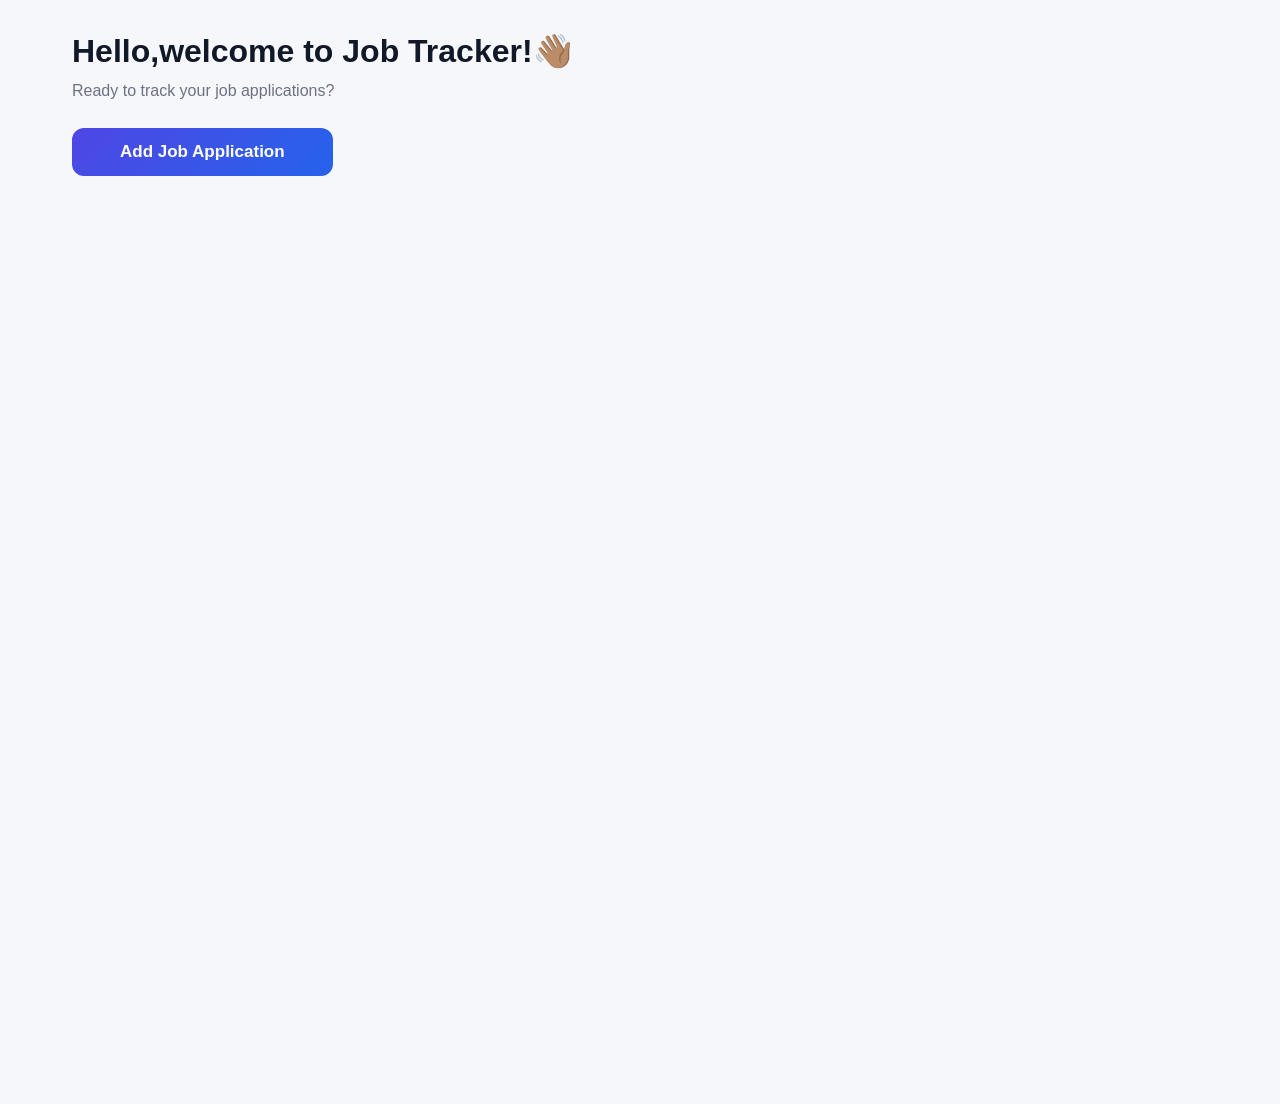
==== index.html @ dcaa2f33 "feat:added job application form" ====
<!DOCTYPE html>
<html>

<head>
  <meta charset="UTF-8">
  <meta name="viewport" content="width=device-width, initial-scale=1">
  <link rel="stylesheet" href="./style.css" />
  <title>Job Tracker App</title>
</head>

<body>
  
  <header>
    <h2>Hello,welcome to Job Tracker!👋🏽</h2>
    <p>Ready to track your job applications?</p>
  </header>
  
<button class="add-job"type="button">Add Job Application</button>
  
  <section class="form-section">
    <form id="form" action="" method="get" accept-charset="utf-8">
      <h3 class="form-title">Add Job Application </h3>
      
      <div class="form-group">
         <label for="name">Company's Name:</label>
      <input type="text" name="name" id="name" value="" required/>
      </div>
      
      <div class="form-group">
       <label for="role">Role:</label>
      <input type="text" name="role" id="role" value="" required/> 
      </div>
     
      <div class="form-group">
         <label for="url">Company's URL:</label>
      <input type="text" name="url" id="url" value="" required/>
      </div>
      
      <div class="form-group">
         <label for="date">Date:</label>
      <input type="text" name="date" id="date" value=Date.now() default=Date.now() required/>
      </div>
      
      <div class="form-group">
        
       <label for="status">Status:</label>
      <select name="status" id="status">Status
      <option default value="applied">Applied</option>
      
       <option value="phone">Phone Screen</option>
        <option value="interview">Interview</option>
         <option value="offer">Offer</option>
          <option value="rejected">Rejected</option>
           <option value="withdrawn">Withdrawn</option>
            <option value="ghosted">Ghosted</option>
      </select>
      </div>
      
      <button class="submit-btn" type="submit">Submit Application</button>
      
    </form>
    
  </section>
  
  <section class="table-section">
    <table border="0">
      
    </table>
    
  </section>
  
  <script src='../js/script.js' type="text/javascript" charset="utf-8">
  </script>
</body>

</html>
---- style.css ----
* {
  margin: 0;
  padding: 0;
  box-sizing: border-box;
  font-family: 'Segoe UI', sans-serif;
}

body {
  margin: 0;
  padding: 0;
  font-family: "Inter", "Segoe UI", sans-serif;
  background-color: #f5f7fb;
  color: #1e1e1e;
}

header h2 {
  font-size: 24px;
  font-weight: 700;
  margin: 20px 16px 8px 16px;
  color: #111827;
}

header p {
  font-size: 14px;
  font-weight: 400;
  color: #6b7280;
  margin: 0 16px 20px 16px;
}


form{
  display: none;
}

.visible{
  display: block;
}

.add-job {
  display: block;
  width: calc(100% - 32px);
  margin: 0 16px 24px 16px;
  padding: 14px 0;
  background: linear-gradient(135deg, #4f46e5, #2563eb);
  color: white;
  border: none;
  border-radius: 12px;
  font-size: 16px;
  font-weight: 600;
  cursor: pointer;
  transition: all 0.2s ease-in-out;
}

.add-job:hover {
  transform: translateY(-2px);
  box-shadow: 0 8px 20px rgba(37, 99, 235, 0.25);
}


.add-job:active {
  transform: scale(0.98);
}


.form-section {
  padding: 20px 16px;
  background: #f5f7fb;
  min-height: 100vh;
}

.form{
  background: white;
  padding: 20px;
  border-radius: 20px;
  box-shadow: 0 8px 24px rgba(0, 0, 0, 0.06);
}

.form-title {
  text-align: center;
  font-size: 20px;
  margin-bottom: 20px;
  font-weight: 600;
}

.form-group {
  margin-bottom: 18px;
  display: flex;
  flex-direction: column;
}

.form-group label {
  font-size: 14px;
  margin-bottom: 6px;
  color: #374151;
}

.form-group input  {
  padding: 12px 14px;
  border-radius: 12px;
  border: 1px solid #e5e7eb;
  font-size: 14px;
  outline: none;
  transition: 0.2s;
}

.form-group select{
  padding: 12px 14px;
  border-radius: 12px;
  border: 1px solid #e5e7eb;
  font-size: 14px;
  outline: none;
  transition: 0.2s;
  
}

.form-group input:focus {
  border-color: #10b981;
  box-shadow: 0 0 0 3px rgba(16, 185, 129, 0.15);
}




.submit-btn {
  width: 100%;
  padding: 14px;
  border-radius: 14px;
  border: none;
  background: #10b981;
  color: white;
  font-size: 16px;
  font-weight: 600;
  cursor: pointer;
  transition: 0.2s;
}

.submit-btn:hover {
  background: #059669;
  transform: translateY(-2px);
}

@media (min-width: 768px) {

  body {
    max-width: 900px;
    margin: 0 auto;
  }

  header h2 {
    font-size: 28px;
    margin: 24px 24px 10px 24px;
  }

  header p {
    font-size: 15px;
    margin: 0 24px 24px 24px;
  }

  .add-job {
    width: calc(100% - 48px);
    margin: 0 24px 28px 24px;
    font-size: 17px;
  }


  .form-section  {
    padding: 28px 24px;
  }

  .form{
    max-width: 540px;
    margin: 0 auto;
    padding: 28px;
  }

  .form-title {
    font-size: 22px;
  }

  
}



@media (min-width: 1024px) {

  body {
    max-width: 1200px;
    margin: 0 auto;
  }

  header h2 {
    font-size: 32px;
    margin: 32px 32px 12px 32px;
  }

  header p {
    font-size: 16px;
    margin: 0 32px 28px 32px;
  }

  .add-job {
    width: auto;
    display: inline-block;
    margin: 0 32px 28px 32px;
    padding: 14px 48px;
    font-size: 17px;
  }


  .form-section  {
    padding: 36px 32px;
  }

  .form {
    max-width: 620px;
    margin: 0 auto;
    padding: 36px;
  }

  .form-title {
    font-size: 24px;
    margin-bottom: 28px;
  }

  .form-group label {
    font-size: 15px;
  }

  .form-group input {
    font-size: 15px;
    padding: 13px 16px;
  }

  .submit-btn {
    font-size: 17px;
    padding: 16px;
  }


}
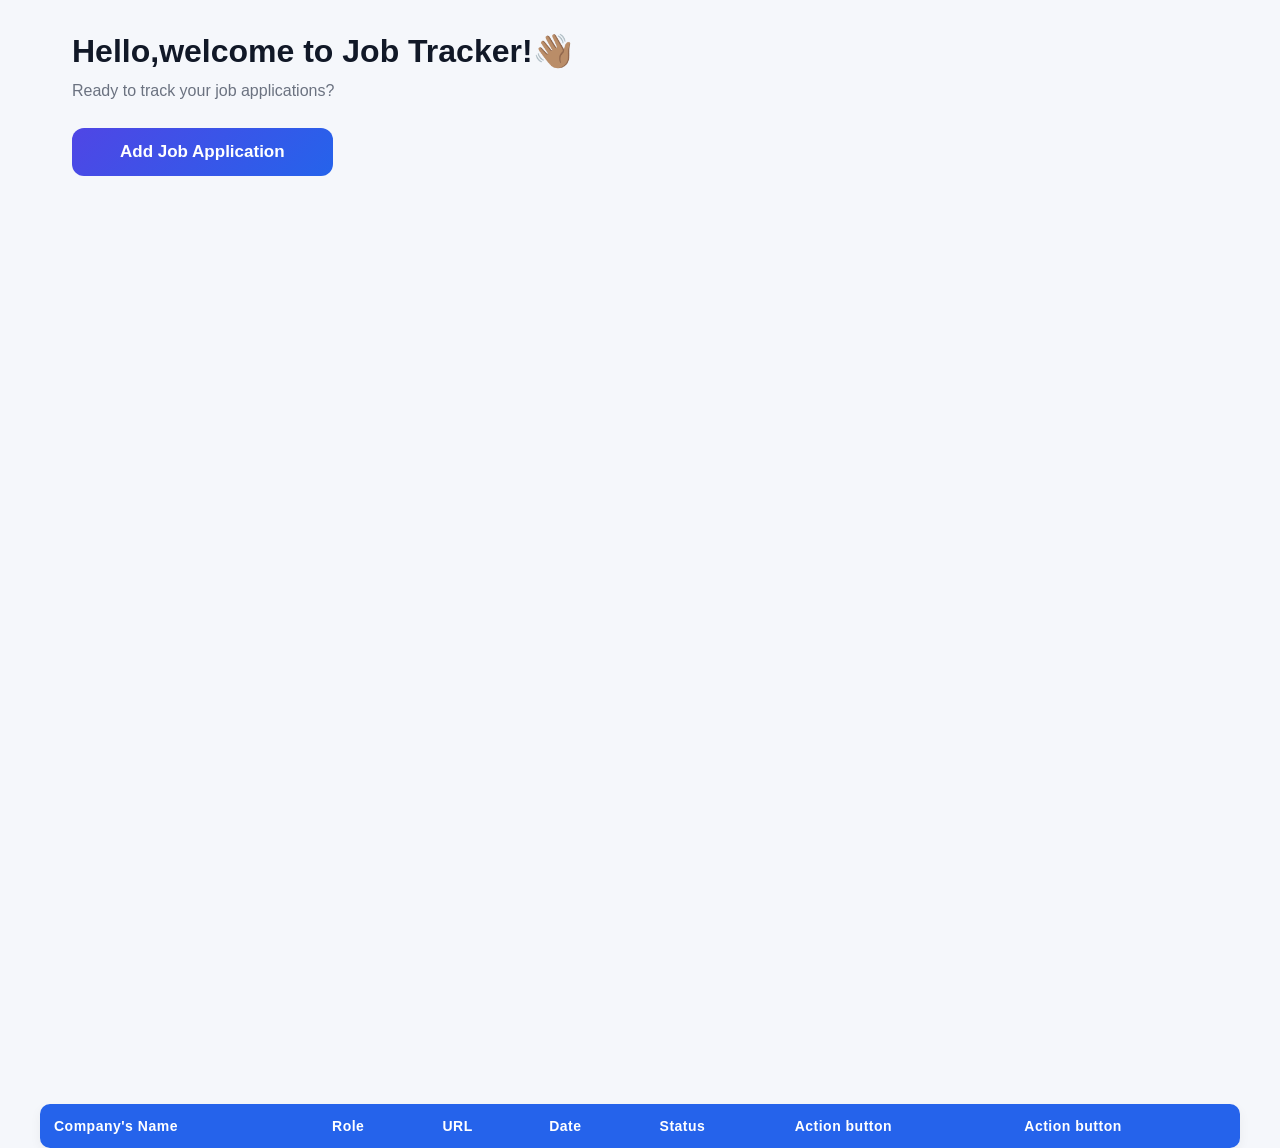
==== commit a2f87312: "Fixed form application to handle prevent default" ====
--- a/index.html
+++ b/index.html
@@ -38,14 +38,14 @@
       
       <div class="form-group">
          <label for="date">Date:</label>
-      <input type="text" name="date" id="date" value=Date.now() default=Date.now() required/>
+      <input type="text" name="date" id="date" required/>
       </div>
       
       <div class="form-group">
         
        <label for="status">Status:</label>
       <select name="status" id="status">Status
-      <option default value="applied">Applied</option>
+      <option id="applied" default value="applied">Applied</option>
       
        <option value="phone">Phone Screen</option>
         <option value="interview">Interview</option>
@@ -56,16 +56,28 @@
       </select>
       </div>
       
-      <button class="submit-btn" type="submit">Submit Application</button>
+      <button onclick="handleAddSubmit(event)" class="submit-btn" type="submit">Submit Application</button>
       
     </form>
     
   </section>
   
   <section class="table-section">
-    <table border="0">
-      
-    </table>
+    <div>
+    <table class="application-table">
+    <thead>
+    <tr>
+    <th>Company's Name</th>
+    <th>Role</th>
+    <th>URL</th>
+    <th>Date</th>
+    <th>Status</th>
+    <th>Action button</th>
+    <th>Action button</th>
+    </tr>
+    </thead>
+    <tbody class="table-body"></tbody>
+      </div>
     
   </section>
   
--- a/style.css
+++ b/style.css
@@ -140,6 +140,72 @@
   transform: translateY(-2px);
 }
 
+
+.status-badge {
+  padding: 5px 10px;
+  border-radius: 15px;
+  font-size: 12px;
+  font-weight: bold;
+}
+.status-applied { background-color: #dbeafe; color: #1e40af; }
+.status-interview { background-color: #fef3c7; color: #92400e; }
+.status-rejected { background-color: #fee2e2; color: #991b1b; }
+.status-offer { background-color: #d1fae5; color: #065f46; } 
+.status-ghosted {
+  background-color: #f8d7da;
+  color: #721c24;
+}
+
+.status-withdrawn {
+  background-color: #e2e3e5; 
+  color: #383d41;            
+}
+
+.status-phone {
+  background-color: #d1ecf1;
+  color: #0c5460;           
+}
+
+table {
+  width: 100%;
+  border-collapse: collapse;
+  font-family: "Segoe UI", Tahoma, Geneva, Verdana, sans-serif;
+  font-size: 14px;
+  background-color: #ffffff;
+  border-radius: 10px;
+  overflow: hidden;
+  box-shadow: 0 4px 12px rgba(0, 0, 0, 0.05);
+}
+
+
+th {
+  background-color: #2563eb;
+  color: #ffffff;
+  text-align: left;
+  padding: 14px;
+  font-weight: 600;
+  letter-spacing: 0.5px;
+}
+
+
+td {
+  padding: 12px 14px;
+  color: #374151;
+  border-bottom: 1px solid #e5e7eb;
+}
+
+
+tr:nth-child(even) {
+  background-color: #f9fafb;
+}
+
+
+tr:hover {
+  background-color: #f1f5f9;
+  transition: background-color 0.2s ease, transform 0.2s ease;
+  transform: scale(1.01);
+}
+
 @media (min-width: 768px) {
 
   body {
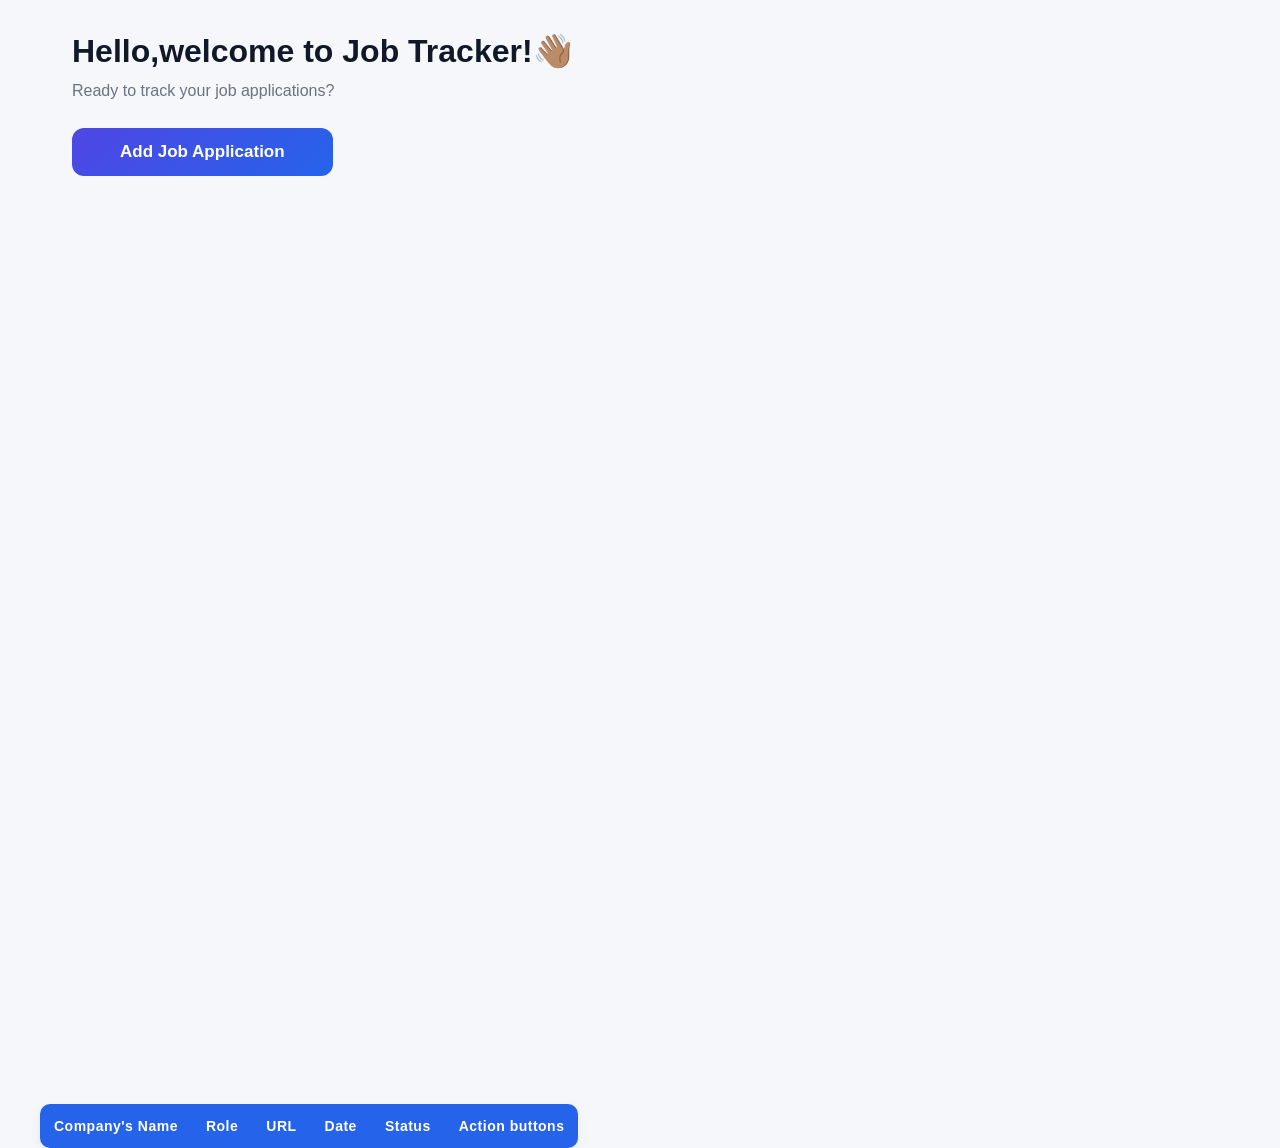
==== commit be62d3e4: "Structured table styles to handle responsiveness" ====
--- a/index.html
+++ b/index.html
@@ -4,6 +4,8 @@
 <head>
   <meta charset="UTF-8">
   <meta name="viewport" content="width=device-width, initial-scale=1">
+  
+
   <link rel="stylesheet" href="./style.css" />
   <title>Job Tracker App</title>
 </head>
@@ -72,8 +74,7 @@
     <th>URL</th>
     <th>Date</th>
     <th>Status</th>
-    <th>Action button</th>
-    <th>Action button</th>
+    <th>Action buttons</th>
     </tr>
     </thead>
     <tbody class="table-body"></tbody>
--- a/style.css
+++ b/style.css
@@ -62,7 +62,6 @@
   transform: scale(0.98);
 }
 
-
 .form-section {
   padding: 20px 16px;
   background: #f5f7fb;
@@ -167,7 +166,6 @@
 }
 
 table {
-  width: 100%;
   border-collapse: collapse;
   font-family: "Segoe UI", Tahoma, Geneva, Verdana, sans-serif;
   font-size: 14px;
@@ -206,6 +204,56 @@
   transform: scale(1.01);
 }
 
+   /* Mobile responsive table */
+@media (max-width: 600px) {
+
+  table, thead, tbody, th, td, tr {
+    display: block;
+    width: 100%;
+  }
+
+  
+  thead {
+    position: absolute;
+    top: -9999px;
+    left: -9999px;
+  }
+
+  
+  tr {
+    margin-bottom: 12px;
+    border: 1px solid #ddd;
+    border-radius: 6px;
+    padding: 8px;
+  }
+
+  
+  td {
+    position: relative;
+    padding: 10px 10px 10px 50%;
+    text-align: left;
+    border: none;
+    border-bottom: 1px solid #eee;
+  }
+
+  td:last-child {
+    border-bottom: none;
+  }
+
+  
+  td::before {
+    content: attr(data-label);
+    position: absolute;
+    left: 10px;
+    top: 10px;
+    font-weight: 600;
+    color: #555;
+    white-space: nowrap;
+  }
+
+  
+}
+
 @media (min-width: 768px) {
 
   body {
@@ -239,6 +287,9 @@
     margin: 0 auto;
     padding: 28px;
   }
+  
+  
+  
 
   .form-title {
     font-size: 22px;
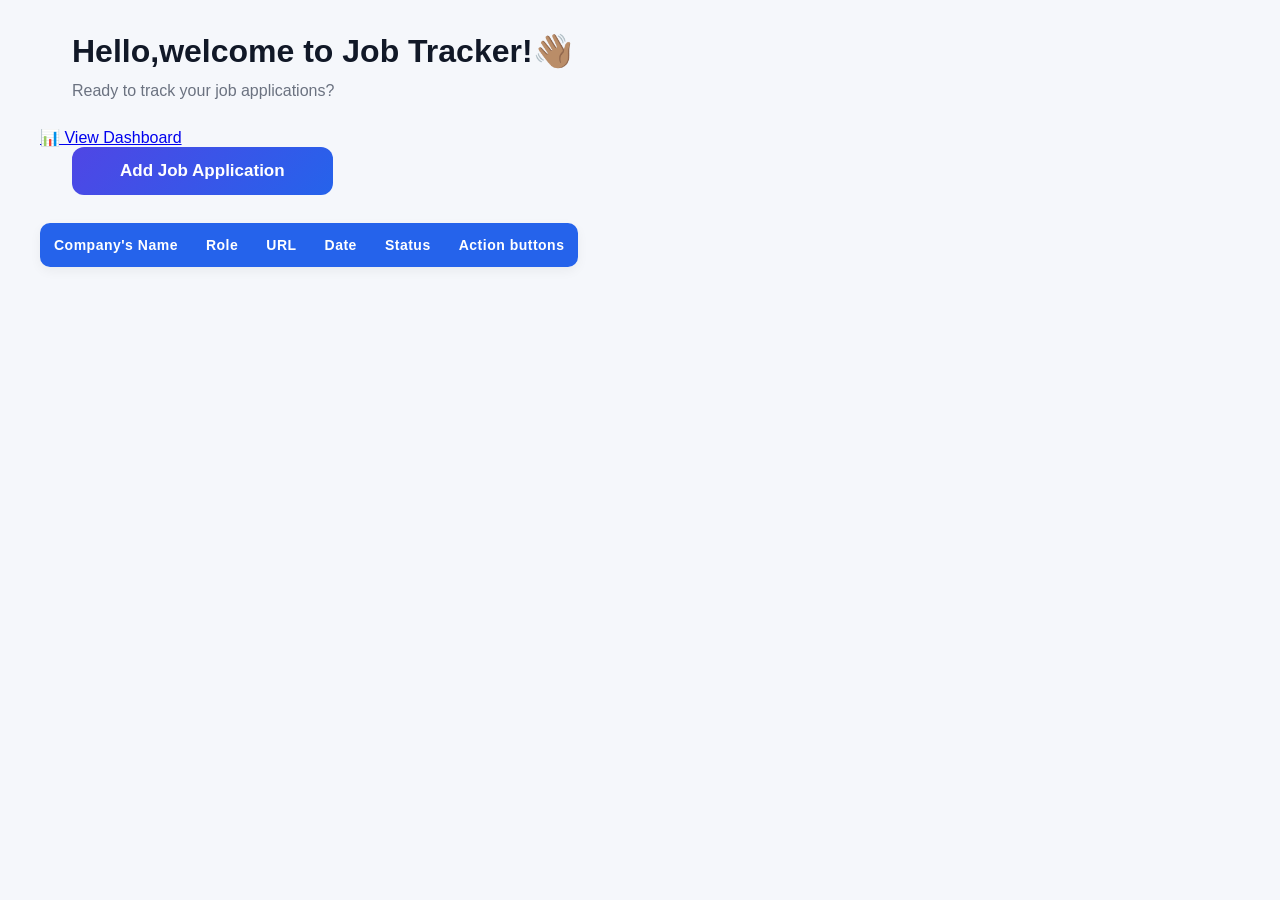
==== commit 702191eb: "structured job applications dashboard" ====
--- a/index.html
+++ b/index.html
@@ -15,6 +15,7 @@
   <header>
     <h2>Hello,welcome to Job Tracker!👋🏽</h2>
     <p>Ready to track your job applications?</p>
+     <a href="../dashboard /dashboard.html" class="back-btn">📊 View Dashboard</a>
   </header>
   
 <button class="add-job"type="button">Add Job Application</button>
--- a/style.css
+++ b/style.css
@@ -29,13 +29,15 @@
 }
 
 
-form{
+
+.form-section {
   display: none;
 }
 
-.visible{
+.form-section.visible {
   display: block;
 }
+
 
 .add-job {
   display: block;
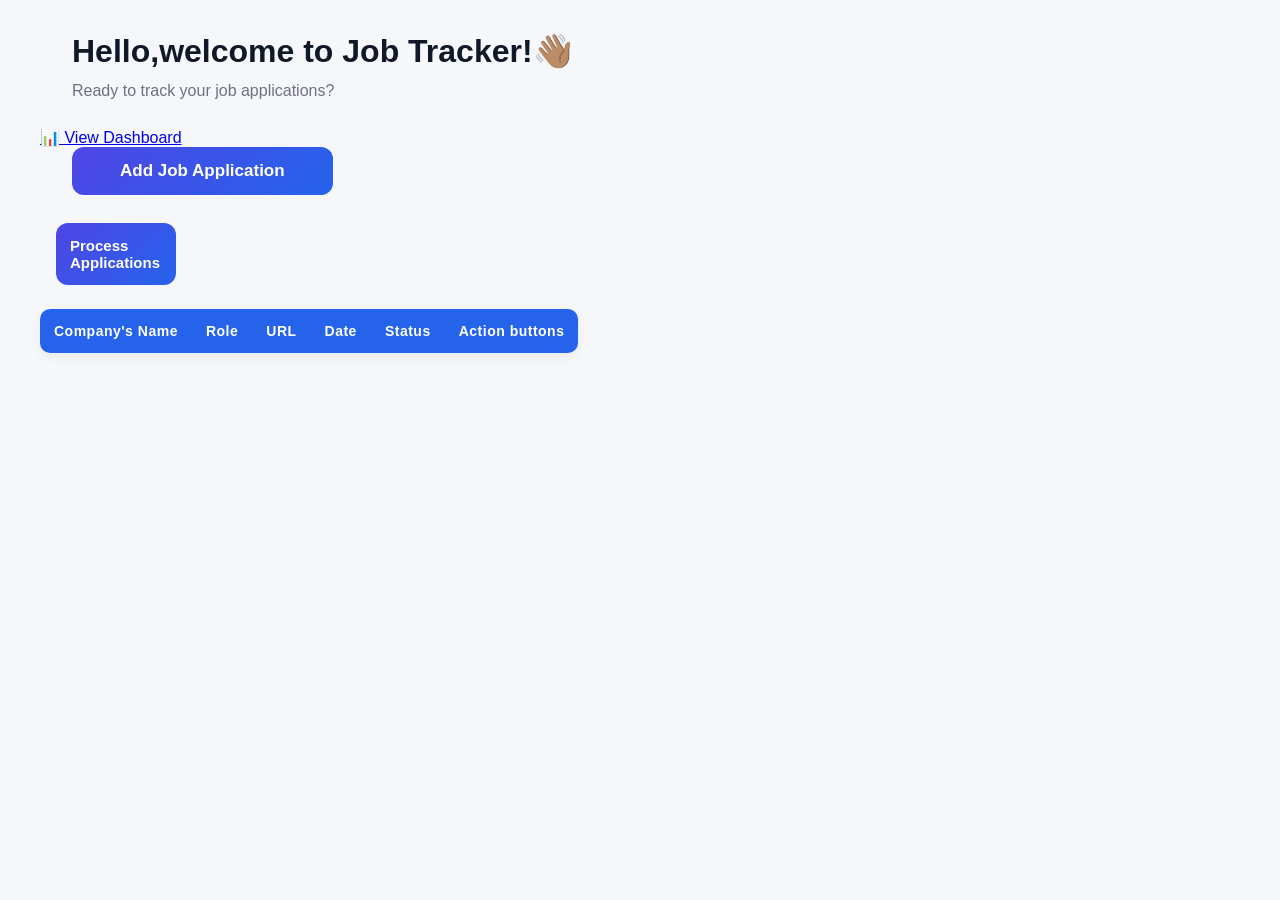
==== commit 4b15f91a: "Added process application functionality" ====
--- a/index.html
+++ b/index.html
@@ -83,8 +83,14 @@
     
   </section>
   
+  <div>
+      <buttton id="process-btn" type="submit">Process Applications</button>
+    </div>
+  
   <script src='../js/script.js' type="text/javascript" charset="utf-8">
   </script>
+  
+   
 </body>
 
 </html>
--- a/style.css
+++ b/style.css
@@ -206,12 +206,84 @@
   transform: scale(1.01);
 }
 
+.highlights {
+  display: flex;
+  gap: 12px;
+  padding: 0 16px;
+  margin-bottom: 24px;
+}
+
+.card {
+  flex: 1;
+  background: white;
+  border-radius: 16px;
+  padding: 18px 12px;
+  text-align: center;
+  box-shadow: 0 4px 12px rgba(0, 0, 0, 0.05);
+  transition: 0.2s ease-in-out;
+}
+
+.card:hover {
+  transform: translateY(-3px);
+}
+
+.card h3 {
+  font-size: 22px;
+  margin-bottom: 8px;
+}
+
+.card .title {
+  font-size: 13px;
+  color: #6b7280;
+  margin-bottom: 6px;
+}
+
+.card .value {
+  font-size: 20px;
+  font-weight: 700;
+  color: #111827;
+}
+
+#process-btn:active{
+  transform: scale(0.98);
+}
+
+
+
+#process-btn {
+  background: linear-gradient(135deg, #4f46e5, #2563eb);
+}
+
+#process-btn {
+  display: block;
+  width: 120px;
+  margin: 0 16px 24px 16px;
+  padding: 14px 14px;
+  color: white;
+  border: none;
+  border-radius: 12px;
+  font-size: 15px;
+  font-weight: 600;
+  cursor: pointer;
+  transition: all 0.2s ease-in-out;
+}
+
+
    /* Mobile responsive table */
 @media (max-width: 600px) {
 
   table, thead, tbody, th, td, tr {
     display: block;
     width: 100%;
+  }
+  
+  .highlights{
+    display: block;
+    width: 100%;
+    
+  }
+  .card{
+    margin-bottom: 20px;
   }
 
   
@@ -296,6 +368,23 @@
   .form-title {
     font-size: 22px;
   }
+  
+   .highlights {
+    padding: 0 24px;
+    gap: 16px;
+  }
+
+  .card {
+    padding: 22px 16px;
+  }
+
+  .card h3 {
+    font-size: 26px;
+  }
+
+  .card .value {
+    font-size: 22px;
+  }
 
   
 }
@@ -357,7 +446,27 @@
     padding: 16px;
   }
 
-
-}
-
-
+ .highlights {
+    padding: 0 32px;
+    gap: 20px;
+  }
+
+  .card {
+    padding: 28px 20px;
+  }
+
+  .card h3 {
+    font-size: 28px;
+  }
+
+  .card .value {
+    font-size: 24px;
+  }
+
+  .card .title {
+    font-size: 14px;
+  }
+
+}
+
+
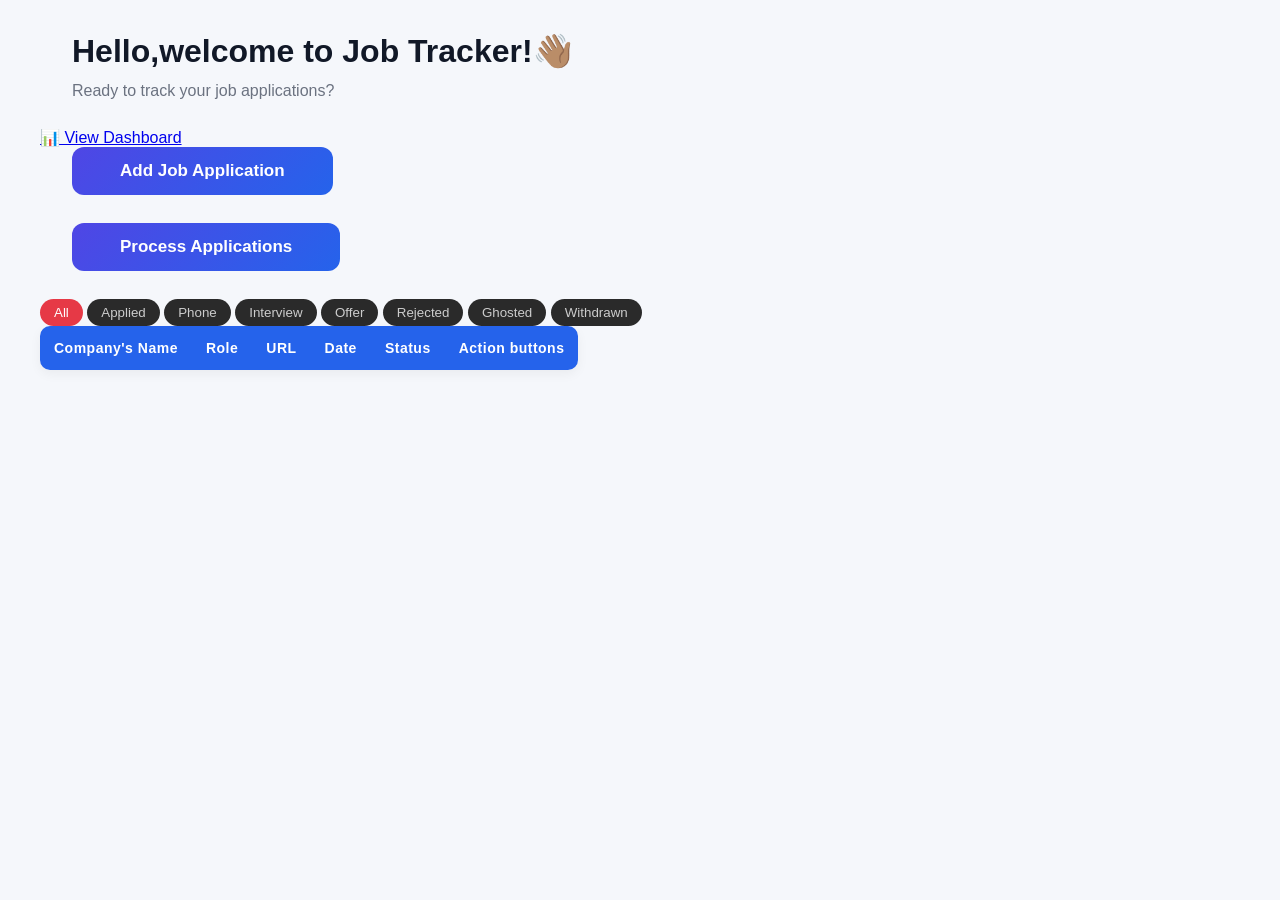
==== commit 739569fd: "filtered applications per status" ====
--- a/index.html
+++ b/index.html
@@ -19,6 +19,8 @@
   </header>
   
 <button class="add-job"type="button">Add Job Application</button>
+
+
   
   <section class="form-section">
     <form id="form" action="" method="get" accept-charset="utf-8">
@@ -61,6 +63,8 @@
       
       <button onclick="handleAddSubmit(event)" class="submit-btn" type="submit">Submit Application</button>
       
+     
+      
     </form>
     
   </section>
@@ -86,6 +90,17 @@
   <div>
       <buttton id="process-btn" type="submit">Process Applications</button>
     </div>
+    
+    <div class="filter-buttons">
+  <button class="filter-btn active" onclick="handleFilter('All')">All</button>
+  <button class="filter-btn" onclick="handleFilter('Applied')">Applied</button>
+  <button class="filter-btn" onclick="handleFilter('Phone')">Phone</button>
+  <button class="filter-btn" onclick="handleFilter('Interview')">Interview</button>
+  <button class="filter-btn" onclick="handleFilter('Offer')">Offer</button>
+  <button class="filter-btn" onclick="handleFilter('Rejected')">Rejected</button>
+  <button class="filter-btn" onclick="handleFilter('Ghosted')">Ghosted</button>
+  <button class="filter-btn" onclick="handleFilter('Withdrawn')">Withdrawn</button>
+</div>
   
   <script src='../js/script.js' type="text/javascript" charset="utf-8">
   </script>
--- a/style.css
+++ b/style.css
@@ -39,7 +39,7 @@
 }
 
 
-.add-job {
+.add-job,#process-btn {
   display: block;
   width: calc(100% - 32px);
   margin: 0 16px 24px 16px;
@@ -249,24 +249,23 @@
 }
 
 
-
-#process-btn {
-  background: linear-gradient(135deg, #4f46e5, #2563eb);
-}
-
-#process-btn {
-  display: block;
-  width: 120px;
-  margin: 0 16px 24px 16px;
-  padding: 14px 14px;
-  color: white;
+.filter-btn {
+  padding: 6px 14px;
   border: none;
-  border-radius: 12px;
-  font-size: 15px;
-  font-weight: 600;
+  border-radius: 20px;
   cursor: pointer;
-  transition: all 0.2s ease-in-out;
-}
+  background: #2a2a2a;
+  color: #ccc;
+}
+
+.filter-btn.active {
+  background: #e63946;
+  color: #fff;
+}
+
+
+
+
 
 
    /* Mobile responsive table */
@@ -345,7 +344,7 @@
     margin: 0 24px 24px 24px;
   }
 
-  .add-job {
+  .add-job,#process-btn {
     width: calc(100% - 48px);
     margin: 0 24px 28px 24px;
     font-size: 17px;
@@ -408,7 +407,7 @@
     margin: 0 32px 28px 32px;
   }
 
-  .add-job {
+  .add-job,#process-btn {
     width: auto;
     display: inline-block;
     margin: 0 32px 28px 32px;
